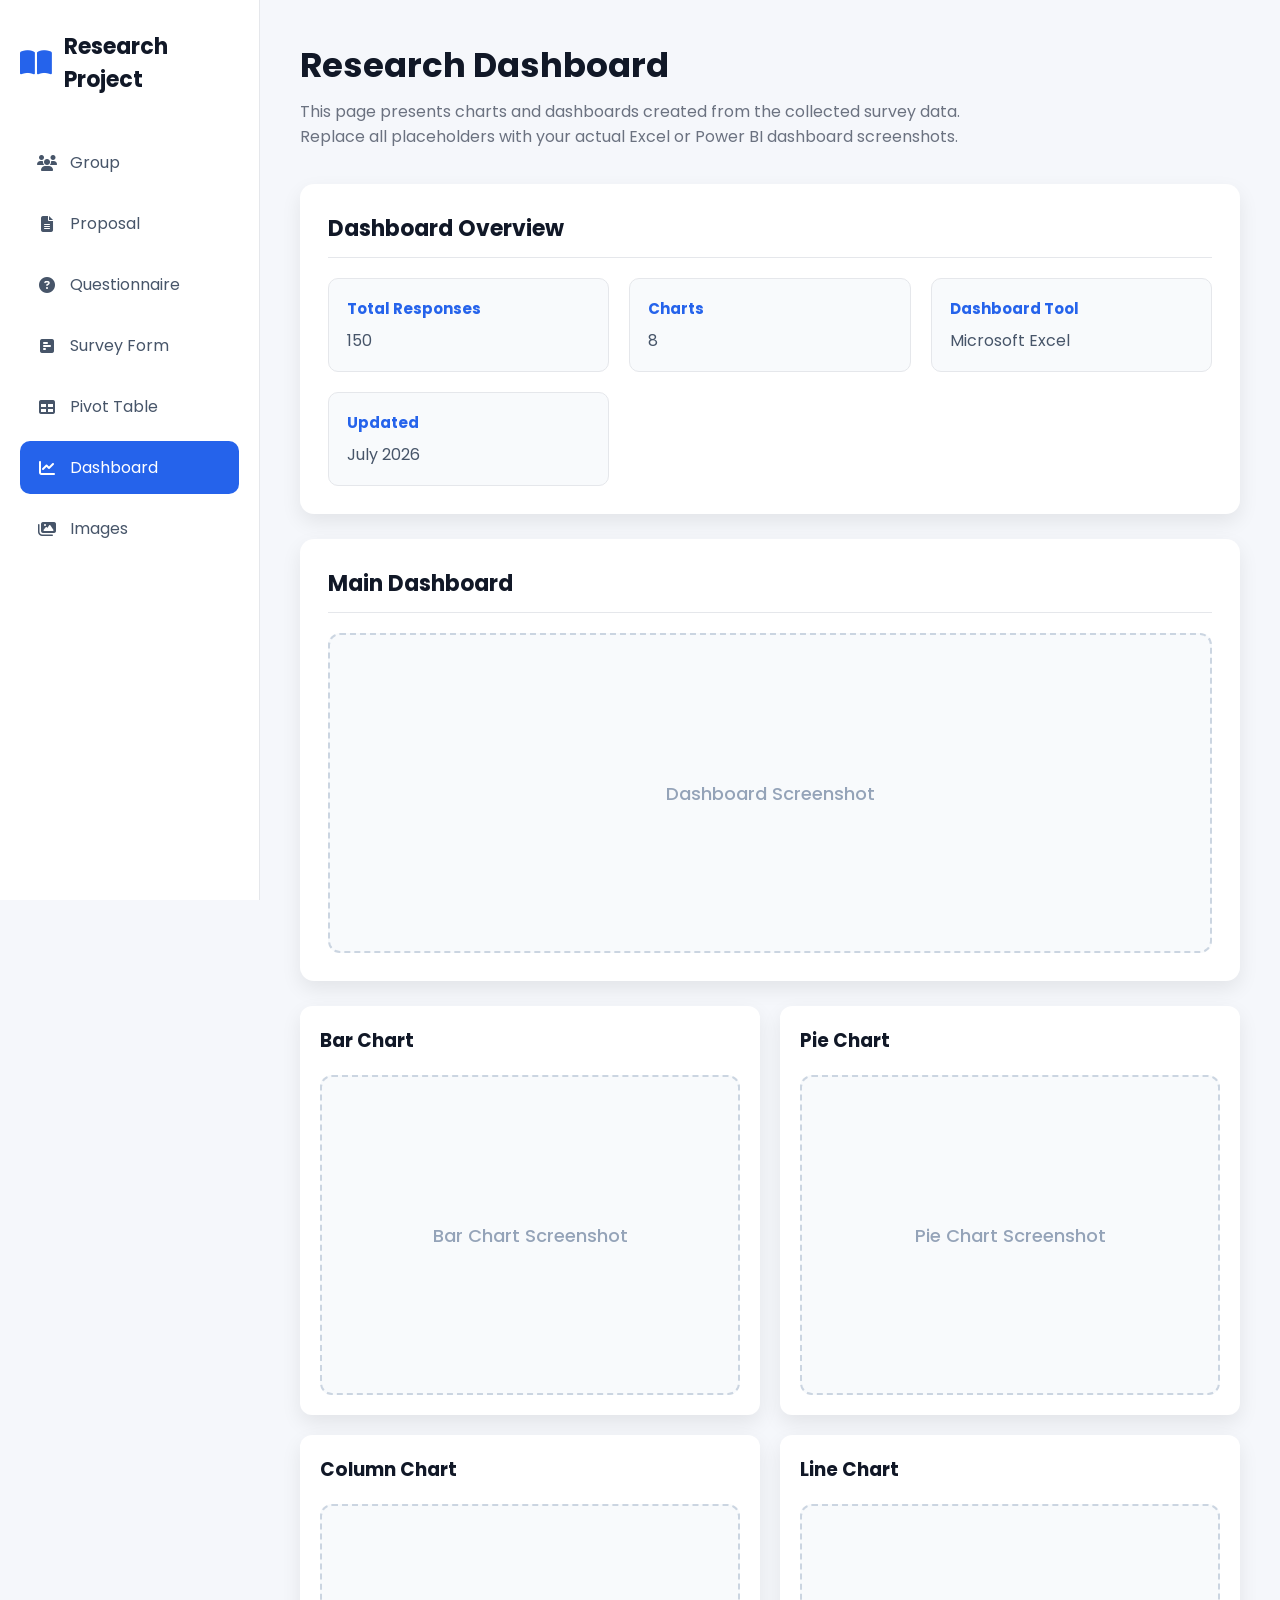
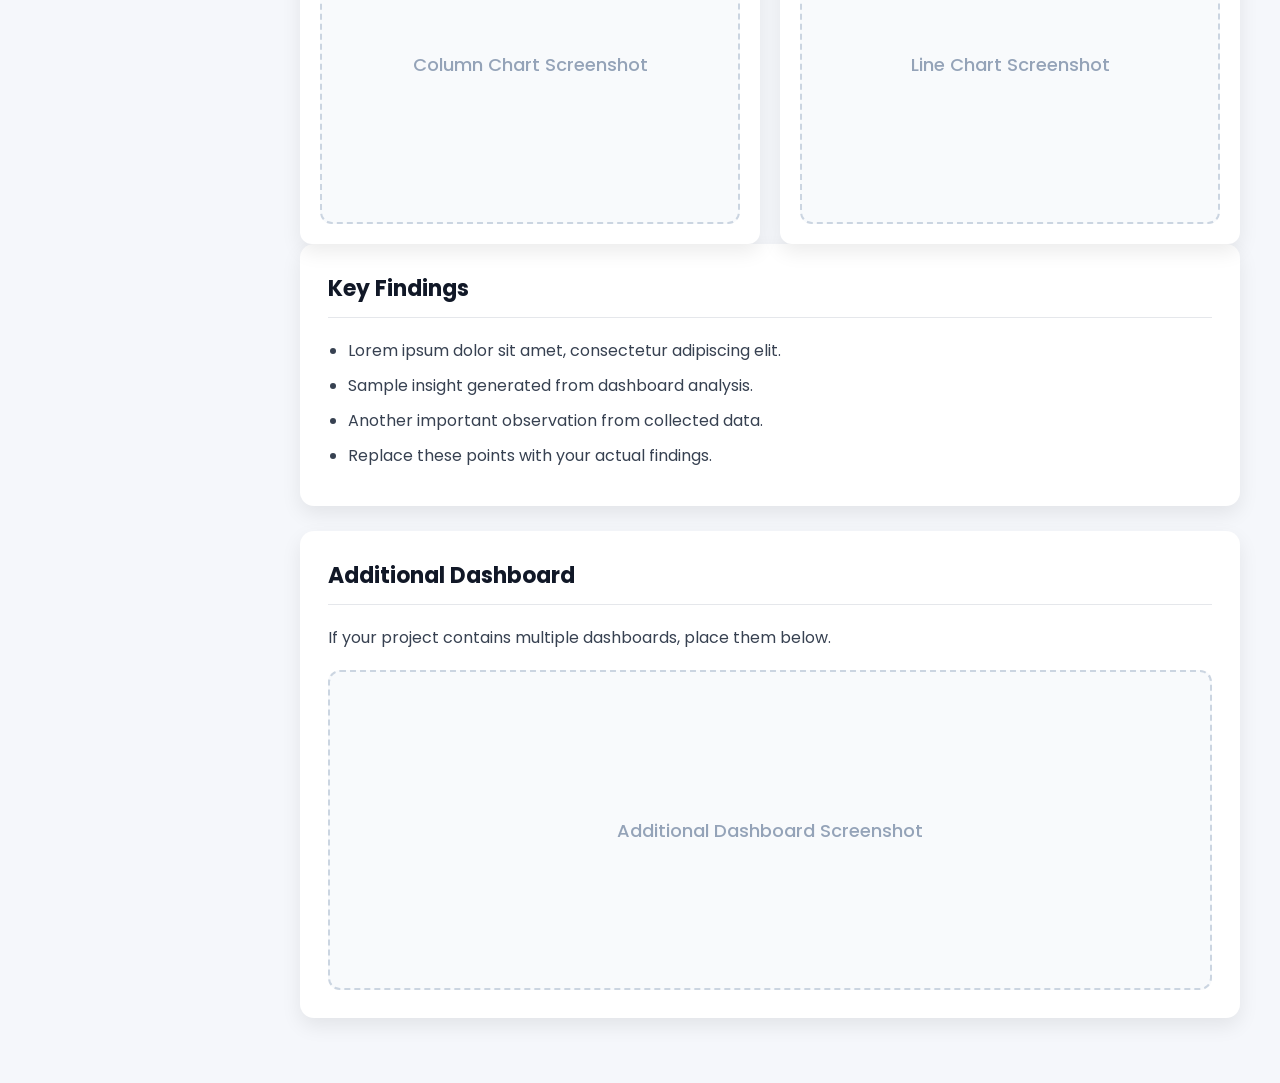
==== dashboard.html @ b3ef3674 "Add files via upload" ====
<!doctype html>
<html lang="en">
  <head>
    <meta charset="UTF-8" />
    <meta name="viewport" content="width=device-width, initial-scale=1.0" />

    <title>Dashboard</title>

    <link
      rel="stylesheet"
      href="https://cdnjs.cloudflare.com/ajax/libs/font-awesome/6.7.1/css/all.min.css"
    />

    <link rel="stylesheet" href="css/style.css" />
  </head>

  <body>
    <div class="wrapper">
      <!-- Sidebar -->

      <div id="sidebar"></div>

      <!-- Main Content -->

      <main class="main-content">
        <div class="page-header">
          <h1>Research Dashboard</h1>

          <p>
            This page presents charts and dashboards created from the collected
            survey data. Replace all placeholders with your actual Excel or
            Power BI dashboard screenshots.
          </p>
        </div>

        <!-- Dashboard Overview -->

        <div class="card">
          <h2>Dashboard Overview</h2>

          <div class="info-grid">
            <div class="info-box">
              <h4>Total Responses</h4>

              <p>150</p>
            </div>

            <div class="info-box">
              <h4>Charts</h4>

              <p>8</p>
            </div>

            <div class="info-box">
              <h4>Dashboard Tool</h4>

              <p>Microsoft Excel</p>
            </div>

            <div class="info-box">
              <h4>Updated</h4>

              <p>July 2026</p>
            </div>
          </div>
        </div>

        <!-- Dashboard Screens -->

        <div class="card">
          <h2>Main Dashboard</h2>

          <div class="placeholder">Dashboard Screenshot</div>
        </div>

        <!-- Charts -->

        <div class="dashboard-grid">
          <div class="dashboard-card">
            <h3>Bar Chart</h3>

            <div class="placeholder">Bar Chart Screenshot</div>
          </div>

          <div class="dashboard-card">
            <h3>Pie Chart</h3>

            <div class="placeholder">Pie Chart Screenshot</div>
          </div>

          <div class="dashboard-card">
            <h3>Column Chart</h3>

            <div class="placeholder">Column Chart Screenshot</div>
          </div>

          <div class="dashboard-card">
            <h3>Line Chart</h3>

            <div class="placeholder">Line Chart Screenshot</div>
          </div>
        </div>

        <!-- Dashboard Insights -->

        <div class="card">
          <h2>Key Findings</h2>

          <div class="section">
            <ul>
              <li>Lorem ipsum dolor sit amet, consectetur adipiscing elit.</li>

              <li>Sample insight generated from dashboard analysis.</li>

              <li>Another important observation from collected data.</li>

              <li>Replace these points with your actual findings.</li>
            </ul>
          </div>
        </div>

        <!-- Additional Dashboard -->

        <div class="card">
          <h2>Additional Dashboard</h2>

          <p>If your project contains multiple dashboards, place them below.</p>

          <div class="placeholder">Additional Dashboard Screenshot</div>
        </div>
      </main>
    </div>

    <script src="js/sidebar.js"></script>
  </body>
</html>
---- css/style.css ----
/* ==========================================
   GOOGLE FONT
========================================== */

@import url("https://fonts.googleapis.com/css2?family=Poppins:wght@300;400;500;600;700&display=swap");

/* ==========================================
   RESET
========================================== */

* {
  margin: 0;
  padding: 0;
  box-sizing: border-box;
}

html {
  scroll-behavior: smooth;
}

body {
  font-family: "Poppins", sans-serif;
  background: #f5f7fb;
  color: #374151;
}

/* ==========================================
   VARIABLES
========================================== */

:root {
  --primary: #2563eb;
  --primary-dark: #1d4ed8;

  --background: #f5f7fb;
  --white: #ffffff;

  --border: #e5e7eb;

  --text: #475569;

  --heading: #111827;

  --shadow: 0 8px 20px rgba(0, 0, 0, 0.08);
}

/* ==========================================
   COMMON
========================================== */

a {
  text-decoration: none;
  color: inherit;
}

ul {
  list-style: none;
}

img {
  max-width: 100%;
  display: block;
}

/* ==========================================
   LAYOUT
========================================== */

.wrapper {
  display: flex;

  min-height: 100vh;
}

/* ==========================================
   SIDEBAR
========================================== */

.sidebar {
  width: 260px;

  background: white;

  border-right: 1px solid var(--border);

  position: fixed;

  top: 0;
  left: 0;
  bottom: 0;

  padding: 30px 20px;

  overflow-y: auto;
}

.sidebar-header {
  display: flex;

  align-items: center;

  gap: 12px;

  margin-bottom: 40px;
}

.sidebar-header i {
  font-size: 28px;

  color: var(--primary);
}

.sidebar-header h2 {
  font-size: 22px;

  color: var(--heading);
}

.sidebar nav {
  display: flex;

  flex-direction: column;

  gap: 8px;
}

.sidebar nav a {
  display: flex;

  align-items: center;

  gap: 12px;

  padding: 14px 16px;

  border-radius: 10px;

  color: var(--text);

  transition: 0.25s;
}

.sidebar nav a i {
  width: 22px;

  text-align: center;
}

.sidebar nav a:hover {
  background: #eff6ff;

  color: var(--primary);
}

.sidebar nav a.active {
  background: var(--primary);

  color: white;
}

/* ==========================================
   MAIN CONTENT
========================================== */

.main-content {
  flex: 1;

  margin-left: 260px;

  padding: 40px;
}

.page-header {
  margin-bottom: 35px;
}

.page-header h1 {
  font-size: 34px;

  color: var(--heading);

  margin-bottom: 8px;
}

.page-header p {
  color: #6b7280;

  max-width: 700px;
}

/* ==========================================
   CARD
========================================== */

.card {
  background: white;

  border-radius: 14px;

  padding: 28px;

  margin-bottom: 25px;

  box-shadow: var(--shadow);
}

.card h2 {
  margin-bottom: 20px;

  color: var(--heading);

  font-size: 22px;

  border-bottom: 1px solid var(--border);

  padding-bottom: 12px;
}

/* ==========================================
   INFO GRID
========================================== */

.info-grid {
  display: grid;

  grid-template-columns: repeat(auto-fit, minmax(250px, 1fr));

  gap: 20px;
}

.info-box {
  background: #f8fafc;

  border: 1px solid var(--border);

  border-radius: 10px;

  padding: 18px;
}

.info-box h4 {
  color: var(--primary);

  margin-bottom: 8px;

  font-size: 15px;
}

.info-box p {
  color: var(--text);
}

/* ==========================================
   TABLES
========================================== */

.table-wrapper {
  overflow-x: auto;
}

table {
  width: 100%;

  border-collapse: collapse;
}

thead {
  background: var(--primary);

  color: white;
}

th {
  padding: 14px 16px;

  text-align: left;

  font-weight: 600;
}

td {
  padding: 14px 16px;

  border-bottom: 1px solid var(--border);
}

tbody tr:nth-child(even) {
  background: #f8fafc;
}

tbody tr:hover {
  background: #eff6ff;
}

/* ==========================================
   DOCUMENT SECTIONS
========================================== */

.section {
  margin-bottom: 30px;
}

.section:last-child {
  margin-bottom: 0;
}

.section h3 {
  color: var(--primary);

  margin-bottom: 12px;

  font-size: 20px;
}

.section p {
  color: var(--text);

  text-align: justify;
}

.section ul {
  margin-left: 20px;

  list-style: disc;
}

.section li {
  margin: 10px 0;
}

/* ==========================================
   QUESTION CARD
========================================== */

.question {
  border: 1px solid var(--border);

  border-radius: 10px;

  padding: 20px;

  margin-bottom: 20px;

  background: #fafafa;
}

.question:last-child {
  margin-bottom: 0;
}

.question h3 {
  font-size: 18px;

  margin-bottom: 15px;

  color: var(--heading);
}

.question label {
  display: block;

  margin: 10px 0;

  cursor: default;
}

.question input {
  margin-right: 10px;
}

/* ==========================================
   FORM
========================================== */

.form-grid {
  display: grid;

  grid-template-columns: repeat(2, 1fr);

  gap: 20px;
}

.form-group {
  display: flex;

  flex-direction: column;
}

.full {
  grid-column: 1/-1;
}

.form-group label {
  margin-bottom: 8px;

  font-weight: 500;
}

.form-group input,
.form-group select,
.form-group textarea {
  padding: 12px 14px;

  border: 1px solid var(--border);

  border-radius: 8px;

  outline: none;

  font-family: inherit;

  font-size: 15px;

  background: white;
}

.form-group textarea {
  resize: vertical;

  min-height: 140px;
}

.form-group input:focus,
.form-group select:focus,
.form-group textarea:focus {
  border-color: var(--primary);
}

/* ==========================================
   PLACEHOLDER
========================================== */

.placeholder {
  margin-top: 20px;

  height: 320px;

  border: 2px dashed #cbd5e1;

  border-radius: 12px;

  background: #f8fafc;

  display: flex;

  align-items: center;

  justify-content: center;

  text-align: center;

  color: #94a3b8;

  font-size: 18px;

  font-weight: 500;
}

/* ==========================================
   DASHBOARD
========================================== */

.dashboard-grid {
  display: grid;

  grid-template-columns: repeat(auto-fit, minmax(320px, 1fr));

  gap: 20px;
}

.dashboard-card {
  background: white;

  border-radius: 12px;

  padding: 20px;

  box-shadow: var(--shadow);
}

.dashboard-card h3 {
  margin-bottom: 15px;

  color: var(--heading);
}

.dashboard-card img {
  border-radius: 8px;

  border: 1px solid var(--border);
}

/* ==========================================
   GALLERY
========================================== */

.gallery {
  display: grid;

  grid-template-columns: repeat(auto-fit, minmax(260px, 1fr));

  gap: 20px;
}

.gallery-item {
  background: white;

  border-radius: 12px;

  overflow: hidden;

  box-shadow: var(--shadow);
}

.gallery-item img {
  width: 100%;

  height: 220px;

  object-fit: cover;
}

.gallery-item p {
  padding: 15px;

  text-align: center;

  color: var(--text);
}

/* ==========================================
   RESPONSIVE
========================================== */

@media (max-width: 992px) {
  .sidebar {
    position: relative;

    width: 100%;

    height: auto;

    border-right: none;

    border-bottom: 1px solid var(--border);
  }

  .wrapper {
    flex-direction: column;
  }

  .main-content {
    margin-left: 0;

    padding: 30px 20px;
  }

  .form-grid {
    grid-template-columns: 1fr;
  }

  .full {
    grid-column: auto;
  }
}

@media (max-width: 768px) {
  .sidebar nav a {
    padding: 12px;
  }

  .page-header h1 {
    font-size: 28px;
  }

  .info-grid {
    grid-template-columns: 1fr;
  }

  .dashboard-grid {
    grid-template-columns: 1fr;
  }

  .gallery {
    grid-template-columns: 1fr;
  }

  table {
    display: block;

    overflow-x: auto;

    white-space: nowrap;
  }
}
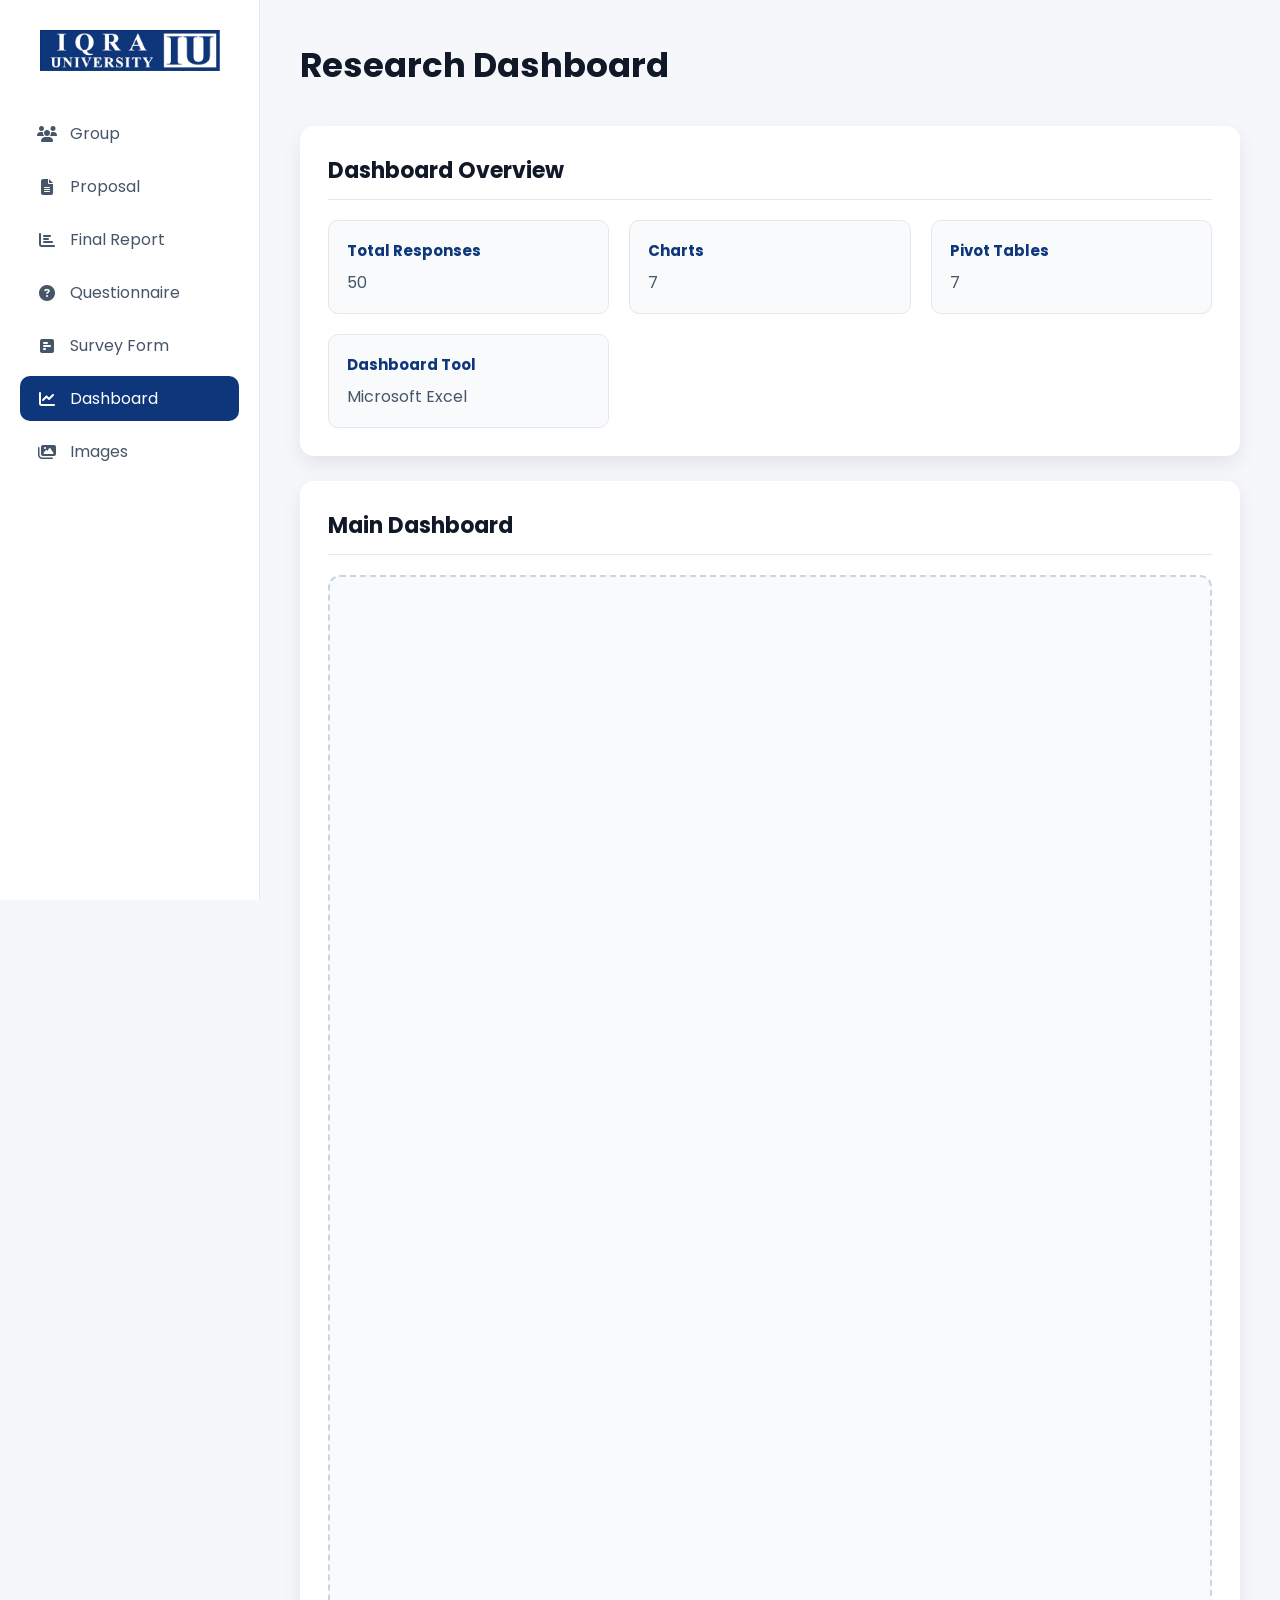
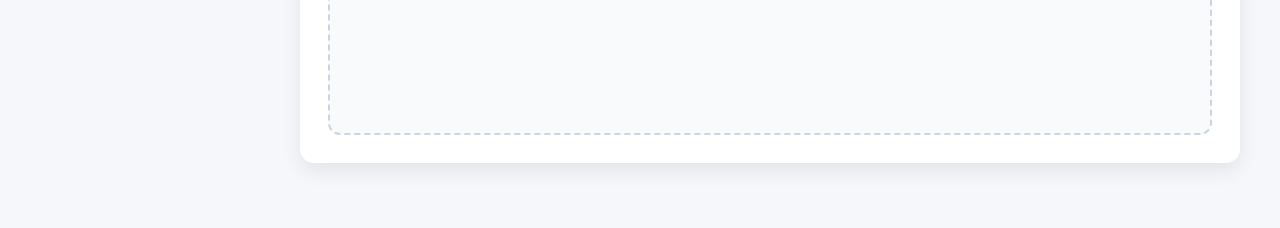
==== commit 0488d868: "Add files via upload" ====
--- a/dashboard.html
+++ b/dashboard.html
@@ -25,12 +25,6 @@
       <main class="main-content">
         <div class="page-header">
           <h1>Research Dashboard</h1>
-
-          <p>
-            This page presents charts and dashboards created from the collected
-            survey data. Replace all placeholders with your actual Excel or
-            Power BI dashboard screenshots.
-          </p>
         </div>
 
         <!-- Dashboard Overview -->
@@ -42,25 +36,23 @@
             <div class="info-box">
               <h4>Total Responses</h4>
 
-              <p>150</p>
+              <p>50</p>
             </div>
 
             <div class="info-box">
               <h4>Charts</h4>
-
-              <p>8</p>
+              <p>7</p>
+            </div>
+            
+            <div class="info-box">
+              <h4>Pivot Tables</h4>
+              <p>7</p>
             </div>
 
             <div class="info-box">
               <h4>Dashboard Tool</h4>
 
               <p>Microsoft Excel</p>
-            </div>
-
-            <div class="info-box">
-              <h4>Updated</h4>
-
-              <p>July 2026</p>
             </div>
           </div>
         </div>
@@ -70,63 +62,14 @@
         <div class="card">
           <h2>Main Dashboard</h2>
 
-          <div class="placeholder">Dashboard Screenshot</div>
-        </div>
-
-        <!-- Charts -->
-
-        <div class="dashboard-grid">
-          <div class="dashboard-card">
-            <h3>Bar Chart</h3>
-
-            <div class="placeholder">Bar Chart Screenshot</div>
+          <div class="placeholder">
+            <iframe
+                class="pdf-frame"
+                src="./data/dashboard.pdf"
+                title="Final Report PDF"
+                loading="lazy"
+              ></iframe>
           </div>
-
-          <div class="dashboard-card">
-            <h3>Pie Chart</h3>
-
-            <div class="placeholder">Pie Chart Screenshot</div>
-          </div>
-
-          <div class="dashboard-card">
-            <h3>Column Chart</h3>
-
-            <div class="placeholder">Column Chart Screenshot</div>
-          </div>
-
-          <div class="dashboard-card">
-            <h3>Line Chart</h3>
-
-            <div class="placeholder">Line Chart Screenshot</div>
-          </div>
-        </div>
-
-        <!-- Dashboard Insights -->
-
-        <div class="card">
-          <h2>Key Findings</h2>
-
-          <div class="section">
-            <ul>
-              <li>Lorem ipsum dolor sit amet, consectetur adipiscing elit.</li>
-
-              <li>Sample insight generated from dashboard analysis.</li>
-
-              <li>Another important observation from collected data.</li>
-
-              <li>Replace these points with your actual findings.</li>
-            </ul>
-          </div>
-        </div>
-
-        <!-- Additional Dashboard -->
-
-        <div class="card">
-          <h2>Additional Dashboard</h2>
-
-          <p>If your project contains multiple dashboards, place them below.</p>
-
-          <div class="placeholder">Additional Dashboard Screenshot</div>
         </div>
       </main>
     </div>
--- a/css/style.css
+++ b/css/style.css
@@ -29,7 +29,7 @@
 ========================================== */
 
 :root {
-  --primary: #2563eb;
+  --primary: #0E367B;
   --primary-dark: #1d4ed8;
 
   --background: #f5f7fb;
@@ -96,24 +96,14 @@
 
 .sidebar-header {
   display: flex;
-
+  justify-content: center;
   align-items: center;
-
   gap: 12px;
-
   margin-bottom: 40px;
 }
 
-.sidebar-header i {
-  font-size: 28px;
-
-  color: var(--primary);
-}
-
-.sidebar-header h2 {
-  font-size: 22px;
-
-  color: var(--heading);
+.sidebar-header img {
+  width: 180px;
 }
 
 .sidebar nav {
@@ -131,7 +121,7 @@
 
   gap: 12px;
 
-  padding: 14px 16px;
+  padding: 10px 16px;
 
   border-radius: 10px;
 
@@ -433,7 +423,7 @@
 .placeholder {
   margin-top: 20px;
 
-  height: 320px;
+  height: 1160px;
 
   border: 2px dashed #cbd5e1;
 
@@ -454,6 +444,14 @@
   font-size: 18px;
 
   font-weight: 500;
+}
+
+.placeholder .pdf-frame {
+  width: 100%;
+  height: 100%;
+  border: 0;
+  display: block;
+  border-radius: 10px;
 }
 
 /* ==========================================
